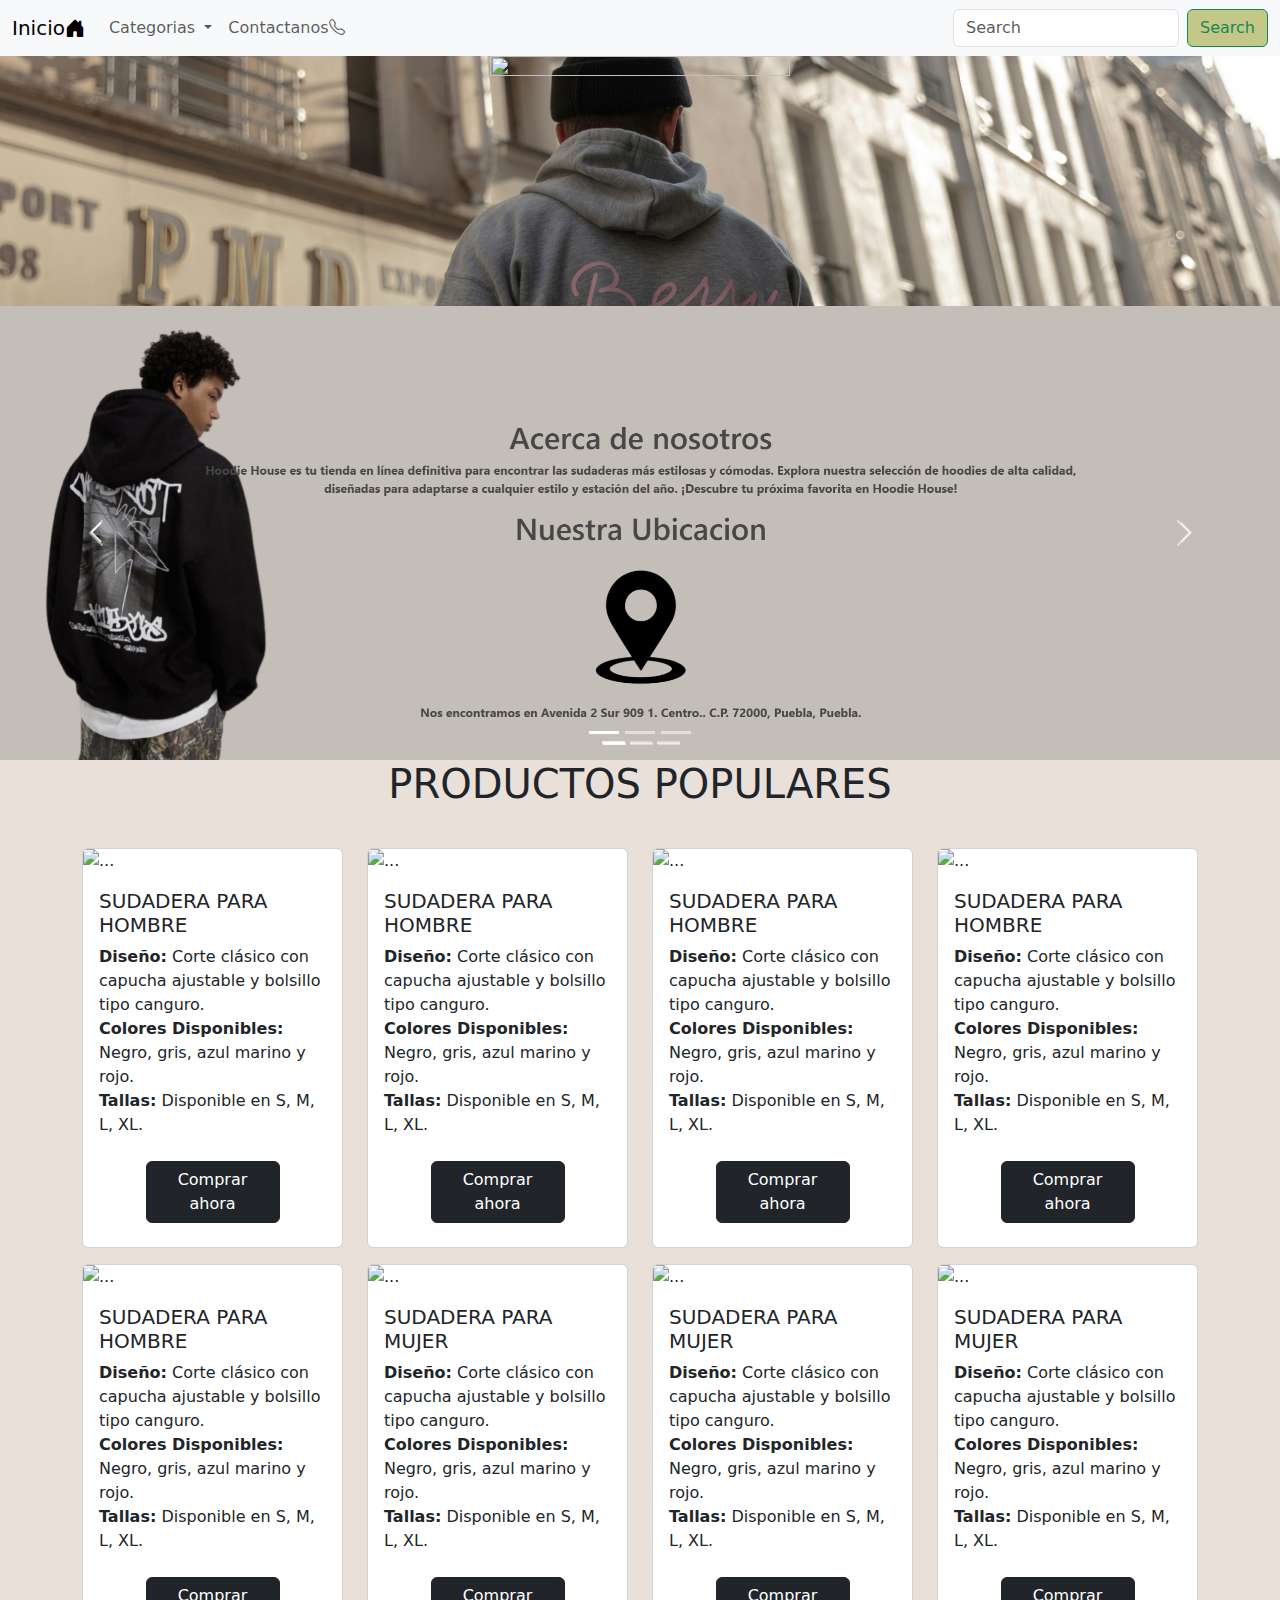
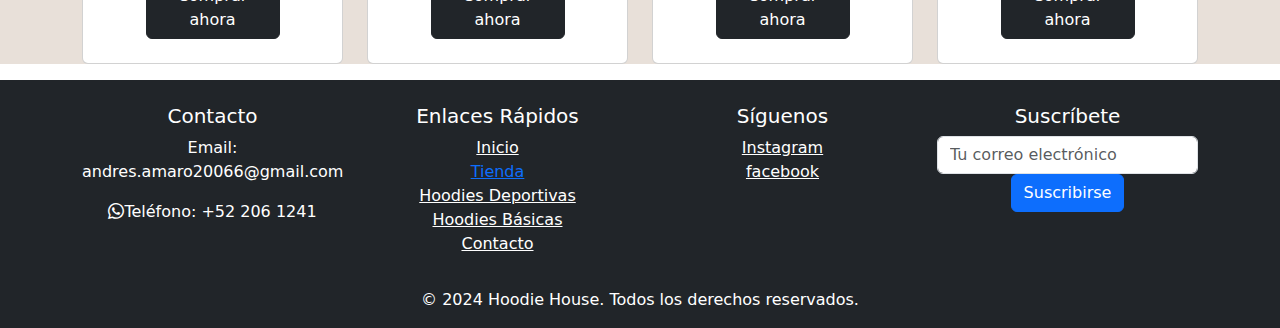
==== index.html @ 3c31a19a "terminando de subir pagina" ====
<!DOCTYPE html>
<html lang="en">

<head>
  <meta charset="UTF-8">
  <meta name="viewport" content="width=device-width, initial-scale=1.0">
  <title>Hoodie House</title>
  <link rel="icon" href="/PÁGINA WEB/Images/logo.png" type="image/x-icon">
  <link href="https://cdn.jsdelivr.net/npm/bootstrap@5.3.3/dist/css/bootstrap.min.css" rel="stylesheet"
    integrity="sha384-QWTKZyjpPEjISv5WaRU9OFeRpok6YctnYmDr5pNlyT2bRjXh0JMhjY6hW+ALEwIH" crossorigin="anonymous">
  <script src="https://cdn.jsdelivr.net/npm/bootstrap@5.3.3/dist/js/bootstrap.bundle.min.js"
    integrity="sha384-YvpcrYf0tY3lHB60NNkmXc5s9fDVZLESaAA55NDzOxhy9GkcIdslK1eN7N6jIeHz"
    crossorigin="anonymous"></script>
  <link rel="stylesheet" href="https://cdn.jsdelivr.net/npm/bootstrap-icons@1.11.3/font/bootstrap-icons.min.css">
  <link rel="stylesheet" href="https://cdnjs.cloudflare.com/ajax/libs/animate.css/4.1.1/animate.min.css">
  <link rel="stylesheet" href="/PÁGINA WEB/Estilos/styles.css">
</head>


<body>
  <header>
    <nav class="navbar navbar-expand-lg bg-body-tertiary">
      <div class="container-fluid">
        <a class="navbar-brand" href="#">Inicio<i
            class="bi bi-house-door-fill animate__animated animate__fadeInUp"></i></a>
        <button class="navbar-toggler" type="button" data-bs-toggle="collapse" data-bs-target="#navbarScroll"
          aria-controls="navbarScroll" aria-expanded="false" aria-label="Toggle navigation">
          <span class="navbar-toggler-icon"></span>
        </button>
        <div class="collapse navbar-collapse" id="navbarScroll">
          <ul class="navbar-nav me-auto my-2 my-lg-0 navbar-nav-scroll" style="--bs-scroll-height: 100px;">
            <li class="nav-item">
            <li class="nav-item dropdown">
              <a class="nav-link dropdown-toggle" href="#" role="button" data-bs-toggle="dropdown"
                aria-expanded="false">
                Categorias
              </a>
              <ul class="dropdown-menu">
                <li><a class="dropdown-item" href="/PÁGINA WEB/Categorias/mujeres.html">Mujeres<i
                      class="bi bi-envelope-paper"></i></a></li>
                <li><a class="dropdown-item" href="/PÁGINA WEB/Categorias/hombres.html">Hombres<i
                      class="bi bi-cart"></i></a></li>
                <li><a class="dropdown-item" href="/PÁGINA WEB/Categorias/niños.html">Niños<i class="bi bi-cart"></i></a></li>
                <li>
                  <hr class="dropdown-divider">
                </li>
              </ul>
            </li>
            <ul class="dropdown-menu">
              <li><a class="dropdown-item" href="#">Pedidos<i class="bi bi-envelope-paper"></i></a></li>
              <li><a class="dropdown-item" href="#">Carrito<i class="bi bi-cart"></i></a></li>
            </ul>
            </li>
            <li class="nav-item">
              <a class="nav-link" href="contacto.html">Contactanos<i
                  class="bi bi-telephone animate__animated animate__fadeInUp"></i></a>
            </li>
          </ul>
          <form class="d-flex" role="search">
            <input class="form-control me-2" type="search" placeholder="Search" aria-label="Search">
            <button class="btn btn-outline-success" type="submit">Search</button>
          </form>
        </div>
      </div>
    </nav>
  </header>
  <div class="row">
    <div class="col-sm-12 col-md-12 col-lg-12">
      <div class="text-center">
        <header>
          <img src="Images/logo.png" class="img-fluid" height="250" width="300">
        </header>

      </div>

    </div>
  </div>

  <aside>
    <div id="carouselExampleCaptions" class="carousel slide">
      <div class="carousel-indicators">
        <button type="button" data-bs-target="#carouselExampleCaptions" data-bs-slide-to="0" class="active"
          aria-current="true" aria-label="Slide 1"></button>
        <button type="button" data-bs-target="#carouselExampleCaptions" data-bs-slide-to="1"
          aria-label="Slide 2"></button>
        <button type="button" data-bs-target="#carouselExampleCaptions" data-bs-slide-to="2"
          aria-label="Slide 3"></button>
      </div>
      <div class="carousel-inner animate__animated animate__fadeInUp">
        <div class="carousel-item active d-md-block">
          <a href="https://maps.app.goo.gl/9w7fhCjtb6gh5Lcp8"><img
              src="/PÁGINA WEB/Images/Captura de pantalla 2024-12-05 042435.png" class="d-block w-100" alt=""></a>
          <div class="carousel-caption d-none d-md-block">
          </div>
        </div>
        <div class="carousel-item animate__animated animate__fadeInUp">
          <img src="/PÁGINA WEB/Images/carrousel2.png" class="d-block w-100" alt="...">
          <div class="carousel-caption d-none d-md-block">
          </div>
        </div>
        <div class="carousel-item">
          <img src="/PÁGINA WEB/Images/carrousel3.png" class="d-block w-100" alt="...">
          <div class="carousel-caption d-none d-md-block">
          </div>
        </div>
        <button class="carousel-control-prev" type="button" data-bs-target="#carouselExampleCaptions"
          data-bs-slide="prev">
          <span class="carousel-control-prev-icon" aria-hidden="true"></span>
          <span class="visually-hidden">Previous</span>
        </button>
        <button class="carousel-control-next" type="button" data-bs-target="#carouselExampleCaptions"
          data-bs-slide="next">
          <span class="carousel-control-next-icon" aria-hidden="true"></span>
          <span class="visually-hidden">Next</span>
        </button>
      </div>
  </aside>
  <main>
    <div class="container">
      <div class="row">
        <div class="text-center">
          <h1 class="animate__animated animate__fadeInUp">PRODUCTOS POPULARES</h1>
        </div>
      </div>
      <div class="row gy-3 my-3">
        <div class="col-sm-6 col-md-3 col-lg-3">
          <div class="card animate__animated animate__fadeInUp">
            <img src="Images/HoodieHombre1.jpg" class="card-img-top" alt="...">
            <div class="card-body">
              <h5 class="card-title">SUDADERA PARA HOMBRE</h5>
              <p class="card-text">

                <b class="animate__animated animate__fadeInUp">Diseño:</b> Corte clásico con capucha ajustable y
                bolsillo
                tipo canguro.
                <br>
                <b class="animate__animated animate__fadeInUp">Colores Disponibles:</b> Negro, gris, azul marino y rojo.
                <br>
                <b class="animate__animated animate__fadeInUp">Tallas:</b> Disponible en S, M, L, XL.
              </p>
              <div class="mx-auto p-2" style="width: 150px;">
                <a href="https://fr.shein.com/" class="btn btn-dark">Comprar ahora</a>

              </div>
            </div>
          </div>
        </div>
        <div class="col-sm-6 col-md-3 col-lg-3">
          <div class="card animate__animated animate__fadeInUp">
            <img src="Images/HoodieHombre2.jpg" class="card-img-top" alt="...">
            <div class="card-body">
              <h5 class="card-title">SUDADERA PARA HOMBRE</h5>
              <p class="card-text">

                <b>Diseño:</b> Corte clásico con capucha ajustable y bolsillo tipo canguro.
                <br>
                <b>Colores Disponibles:</b> Negro, gris, azul marino y rojo.
                <br>
                <b>Tallas:</b> Disponible en S, M, L, XL.
              </p>
              <div class="mx-auto p-2" style="width: 150px;">
                <a href="https://fr.shein.com/" class="btn btn-dark">Comprar ahora</a>

              </div>
            </div>
          </div>
        </div>
        <div class="col-sm-6 col-md-3 col-lg-3">
          <div class="card animate__animated animate__fadeInUp">
            <img src="Images/HoodieHombre3.jpg" class="card-img-top" alt="...">
            <div class="card-body">
              <h5 class="card-title">SUDADERA PARA HOMBRE</h5>
              <p class="card-text">

                <b>Diseño:</b> Corte clásico con capucha ajustable y bolsillo tipo canguro.
                <br>
                <b>Colores Disponibles:</b> Negro, gris, azul marino y rojo.
                <br>
                <b>Tallas:</b> Disponible en S, M, L, XL.
              </p>
              <div class="mx-auto p-2" style="width: 150px;">
                <a href="https://fr.shein.com/" class="btn btn-dark">Comprar ahora</a>

              </div>
            </div>
          </div>
        </div>
        <div class="col-sm-6 col-md-3 col-lg-3">
          <div class="card animate__animated animate__fadeInUp">
            <img src="Images/Hoodie Personality Black (1).jpg" class="card-img-top" alt="...">
            <div class="card-body">
              <h5 class="card-title">SUDADERA PARA HOMBRE</h5>
              <p class="card-text">

                <b>Diseño:</b> Corte clásico con capucha ajustable y bolsillo tipo canguro.
                <br>
                <b>Colores Disponibles:</b> Negro, gris, azul marino y rojo.
                <br>
                <b>Tallas:</b> Disponible en S, M, L, XL.
              </p>
              <div class="mx-auto p-2" style="width: 150px;">
                <a href="https://fr.shein.com/" class="btn btn-dark">Comprar ahora</a>

              </div>
            </div>
          </div>
        </div>
        <div class="col-sm-6 col-md-3 col-lg-3">
          <div class="card animate__animated animate__fadeInUp">
            <img src="Images/HoodieHombre8.jpg" class="card-img-top" alt="...">
            <div class="card-body">
              <h5 class="card-title">SUDADERA PARA HOMBRE</h5>
              <p class="card-text">

                <b>Diseño:</b> Corte clásico con capucha ajustable y bolsillo tipo canguro.
                <br>
                <b>Colores Disponibles:</b> Negro, gris, azul marino y rojo.
                <br>
                <b>Tallas:</b> Disponible en S, M, L, XL.
              </p>
              <div class="mx-auto p-2" style="width: 150px;">
                <a href="https://fr.shein.com/" class="btn btn-dark">Comprar ahora</a>

              </div>
            </div>
          </div>
        </div>
        <div class="col-sm-6 col-md-3 col-lg-3">
          <div class="card animate__animated animate__fadeInUp">
            <img src="Images/HoodieMujer2.jpg" class="card-img-top" alt="...">
            <div class="card-body">
              <h5 class="card-title">SUDADERA PARA MUJER</h5>
              <p class="card-text">

                <b>Diseño:</b> Corte clásico con capucha ajustable y bolsillo tipo canguro.
                <br>
                <b>Colores Disponibles:</b> Negro, gris, azul marino y rojo.
                <br>
                <b>Tallas:</b> Disponible en S, M, L, XL.
              </p>
              <div class="mx-auto p-2" style="width: 150px;">
                <a href="https://fr.shein.com/" class="btn btn-dark">Comprar ahora</a>

              </div>
            </div>
          </div>
        </div>
        <div class="col-sm-6 col-md-3 col-lg-3">
          <div class="card animate__animated animate__fadeInUp">
            <img src="Images/HoodieMujer3.jpg" class="card-img-top" alt="...">
            <div class="card-body">
              <h5 class="card-title">SUDADERA PARA MUJER</h5>
              <p class="card-text">

                <b>Diseño:</b> Corte clásico con capucha ajustable y bolsillo tipo canguro.
                <br>
                <b>Colores Disponibles:</b> Negro, gris, azul marino y rojo.
                <br>
                <b>Tallas:</b> Disponible en S, M, L, XL.
              </p>
              <div class="mx-auto p-2" style="width: 150px;">
                <a href="https://fr.shein.com/" class="btn btn-dark">Comprar ahora</a>

              </div>
            </div>
          </div>
        </div>
        <div class="col-sm-6 col-md-3 col-lg-3">
          <div class="card animate__animated animate__fadeInUp">
            <img src="Images/HoodieMujer1.jpg" class="card-img-top" alt="...">
            <div class="card-body">
              <h5 class="card-title">SUDADERA PARA MUJER</h5>
              <p class="card-text">

                <b>Diseño:</b> Corte clásico con capucha ajustable y bolsillo tipo canguro.
                <br>
                <b>Colores Disponibles:</b> Negro, gris, azul marino y rojo.
                <br>
                <b>Tallas:</b> Disponible en S, M, L, XL.
              </p>
              <div class="mx-auto p-2" style="width: 150px;">
                <a href="https://fr.shein.com/" class="btn btn-dark">Comprar ahora</a>

              </div>
            </div>
          </div>
        </div>
      </div>
    </div>
    </div>
  </main>

  <div class="row">
    <div class="text-center">
      <div class="col-sm-12 col-md-12 col-lg-12">
        <footer class="bg-dark text-white pt-4">
          <div class="container">
            <div class="row">
              <div class="col-md-3">
                <h5>Contacto</h5>
                <p>Email: andres.amaro20066@gmail.com</p>
                <p><i class="bi bi-whatsapp"></i>Teléfono: +52 206 1241</p>
              </div>
              <div class="col-md-3">
                <h5>Enlaces Rápidos</h5>
                <ul class="list-unstyled">
                  <li><a href="/PÁGINA WEB/index.html" class="text-white">Inicio</a></li>
                  <li><a href="" class="https://maps.app.goo.gl/9w7fhCjtb6gh5Lcp8">Tienda</a></li>
                  <li><a href="/PÁGINA WEB/Categorias/DeportivasH.html" class="text-white">Hoodies Deportivas</a></li>
                  <li><a href="/PÁGINA WEB/Categorias/hombres.html" class="text-white">Hoodies Básicas</a></li>
                  <li><a href="/PÁGINA WEB/contacto.html" class="text-white">Contacto</a></li>
                </ul>
              </div>
              <div class="col-md-3">
                <h5>Síguenos</h5> <a href="https://www.instagram.com/andyy_a.r" target="_blank"
                  class="text-white mr-2">Instagram </a><br>
                   <a href="https://www.facebook.com/andy.amaro06" target="_blank"
                  class="text-white mr-2"> facebook</a> <br>
              </div>
              <div class="col-md-3">
                <h5>Suscríbete</h5>
                <form action="#" method="post">
                  <div class="form-group"> <input type="email" name="email" class="form-control"
                      placeholder="Tu correo electrónico" required> </div> <button type="submit"
                    class="btn btn-primary">Suscribirse</button>
                </form>
              </div>
            </div>
            <div class="row mt-3">
              <div class="col-md-12 text-center">
                <p>© 2024 Hoodie House. Todos los derechos reservados.</p>
              </div>
            </div>
          </div>
        </footer>

      </div>
    </div>
  </div>




</body>

</html>
---- PÁGINA WEB/Estilos/styles.css ----
header{
    background-image: url(/PÁGINA\ WEB/Images/khamkeo-EAVCUS_O8NA-unsplash.jpg);
    height: 100%;
    background-repeat: no-repeat;
    background-size: cover;
    background-position: center;

}
  
.logo{
    text-align: center;
}
.btn-outline-success{
    background-color: rgb(195, 200, 136);
}
.btn-outline-success:hover{
    color:rgb(211, 207, 201);
}
.carrousel-text{
    color: rgb(72, 71, 71);
}
aside{
    background-color: #c7beb6;
}
main{
    background-color:#e8e0d9
}
.card{
    background-color: #ffffff
}
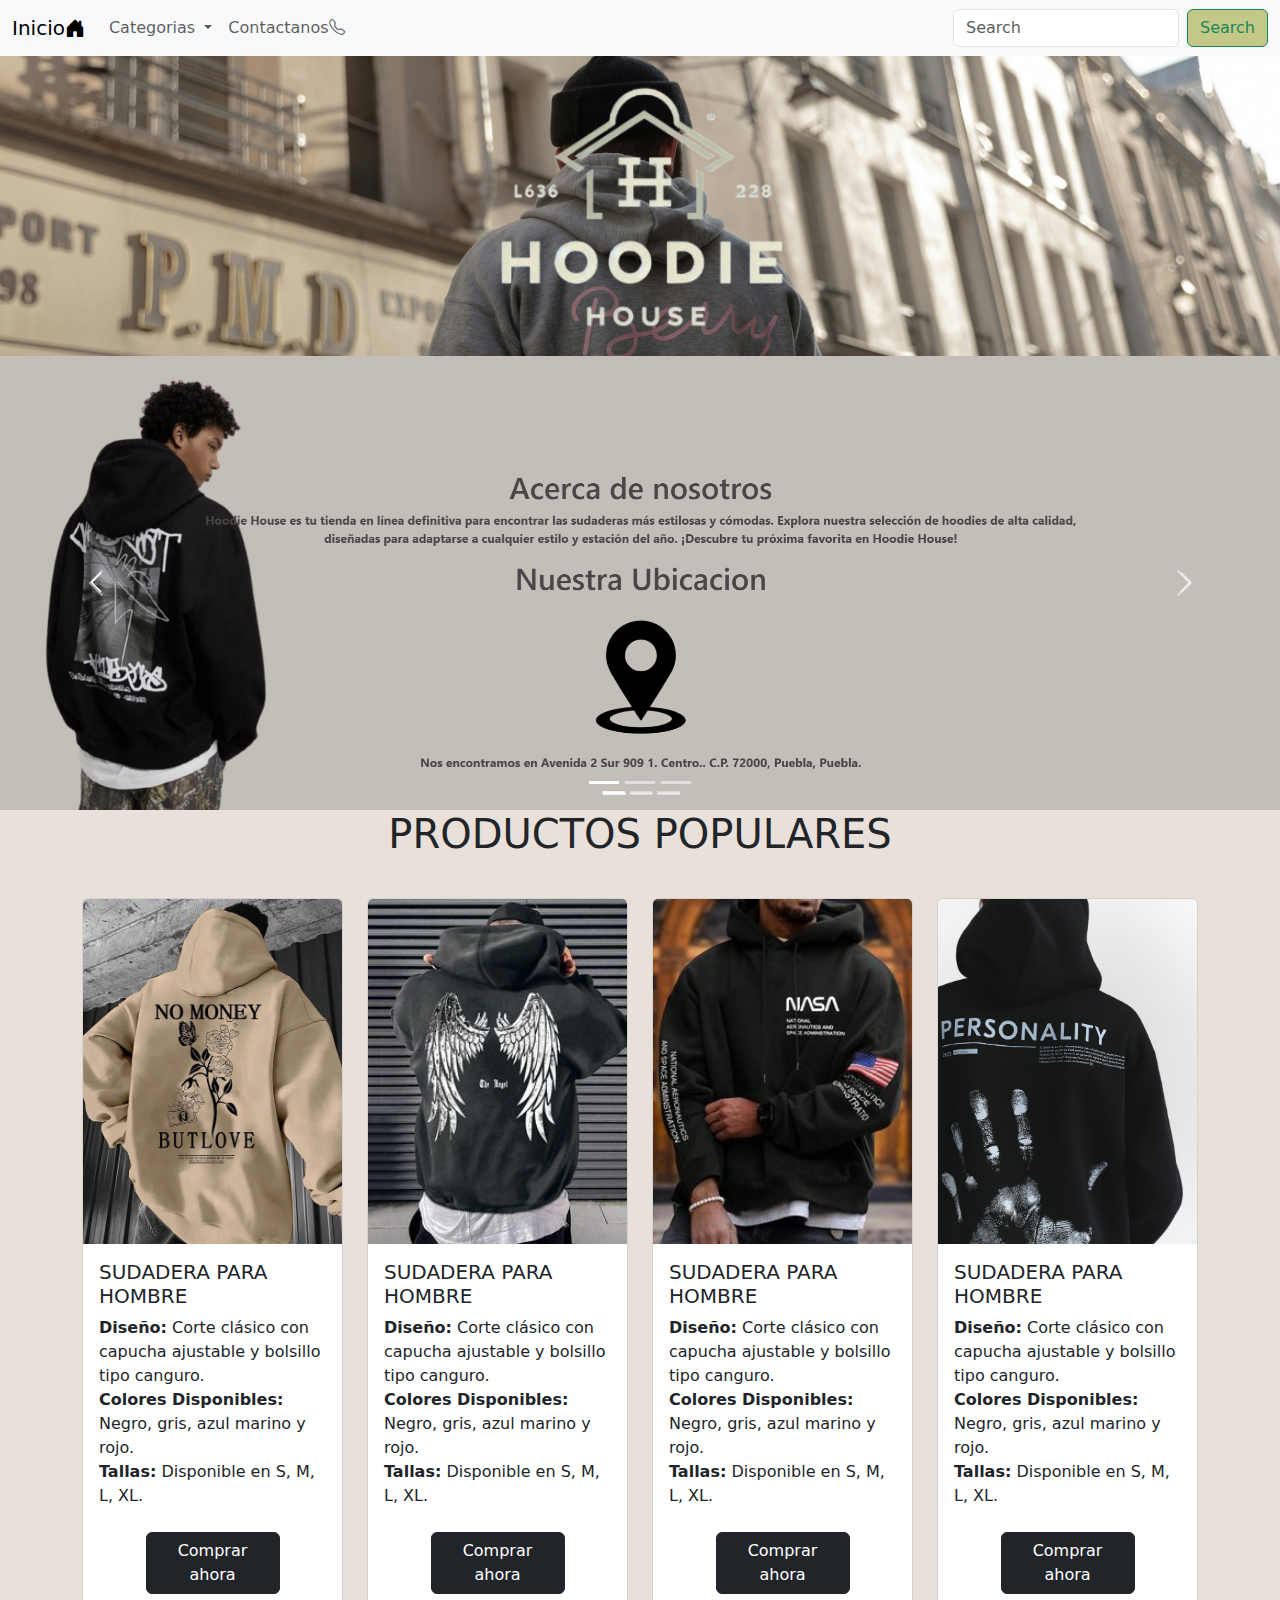
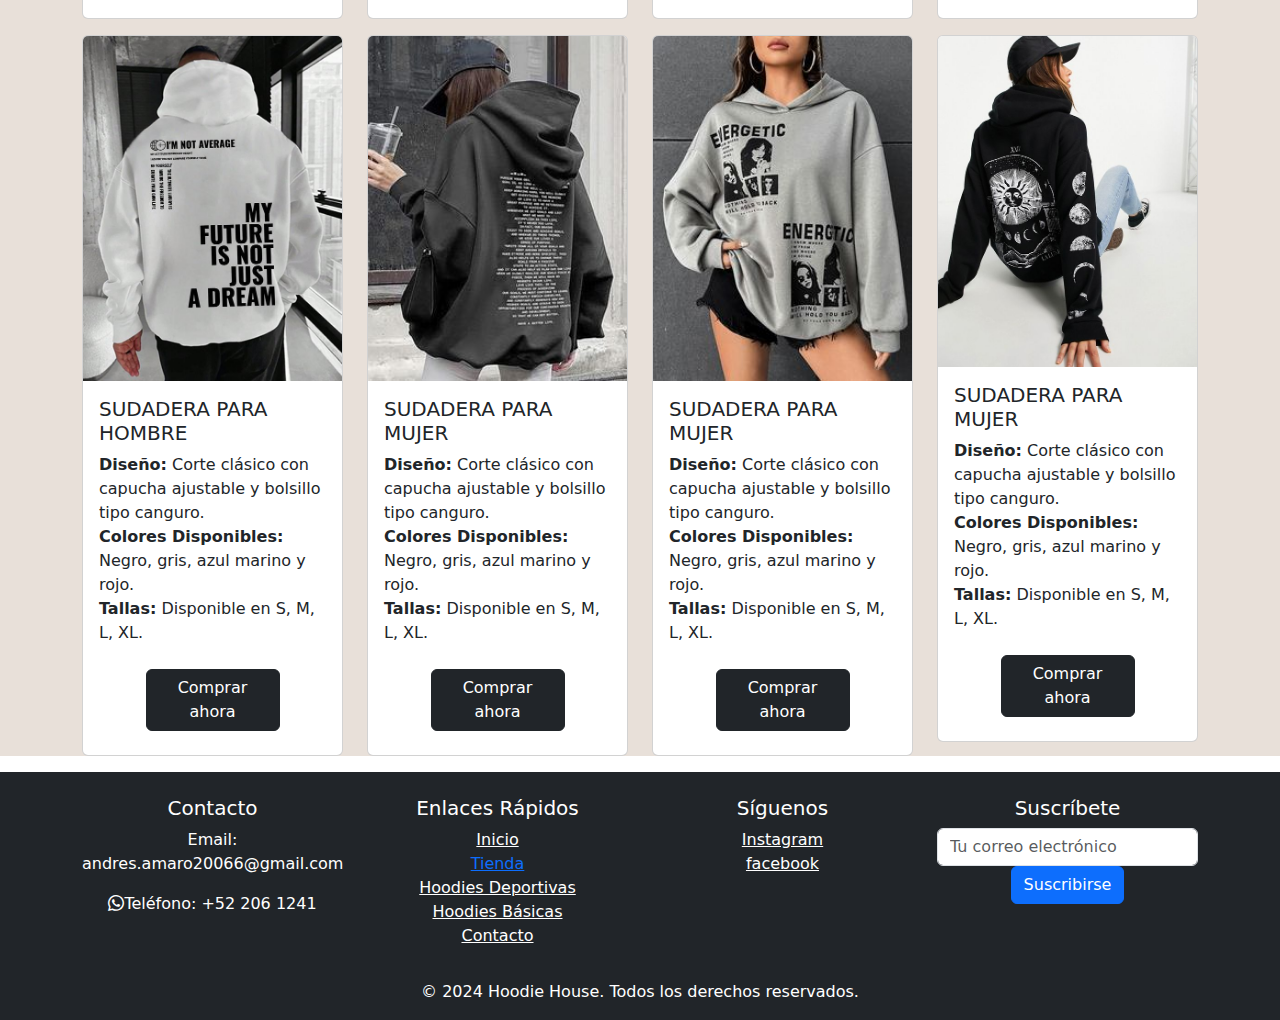
==== commit 041386a7: "Agregando resto de archivos" ====
--- a/index.html
+++ b/index.html
@@ -5,7 +5,7 @@
   <meta charset="UTF-8">
   <meta name="viewport" content="width=device-width, initial-scale=1.0">
   <title>Hoodie House</title>
-  <link rel="icon" href="/PÁGINA WEB/Images/logo.png" type="image/x-icon">
+  <link rel="icon" href="/Images/logo.png" type="image/x-icon">
   <link href="https://cdn.jsdelivr.net/npm/bootstrap@5.3.3/dist/css/bootstrap.min.css" rel="stylesheet"
     integrity="sha384-QWTKZyjpPEjISv5WaRU9OFeRpok6YctnYmDr5pNlyT2bRjXh0JMhjY6hW+ALEwIH" crossorigin="anonymous">
   <script src="https://cdn.jsdelivr.net/npm/bootstrap@5.3.3/dist/js/bootstrap.bundle.min.js"
@@ -13,7 +13,7 @@
     crossorigin="anonymous"></script>
   <link rel="stylesheet" href="https://cdn.jsdelivr.net/npm/bootstrap-icons@1.11.3/font/bootstrap-icons.min.css">
   <link rel="stylesheet" href="https://cdnjs.cloudflare.com/ajax/libs/animate.css/4.1.1/animate.min.css">
-  <link rel="stylesheet" href="/PÁGINA WEB/Estilos/styles.css">
+  <link rel="stylesheet" href="styles.css">
 </head>
 
 
@@ -36,11 +36,11 @@
                 Categorias
               </a>
               <ul class="dropdown-menu">
-                <li><a class="dropdown-item" href="/PÁGINA WEB/Categorias/mujeres.html">Mujeres<i
+                <li><a class="dropdown-item" href="/Categorias/mujeres.html">Mujeres<i
                       class="bi bi-envelope-paper"></i></a></li>
-                <li><a class="dropdown-item" href="/PÁGINA WEB/Categorias/hombres.html">Hombres<i
+                <li><a class="dropdown-item" href="/Categorias/hombres.html">Hombres<i
                       class="bi bi-cart"></i></a></li>
-                <li><a class="dropdown-item" href="/PÁGINA WEB/Categorias/niños.html">Niños<i class="bi bi-cart"></i></a></li>
+                <li><a class="dropdown-item" href="/Categorias/niños.html">Niños<i class="bi bi-cart"></i></a></li>
                 <li>
                   <hr class="dropdown-divider">
                 </li>
@@ -68,7 +68,7 @@
     <div class="col-sm-12 col-md-12 col-lg-12">
       <div class="text-center">
         <header>
-          <img src="Images/logo.png" class="img-fluid" height="250" width="300">
+          <img src="/Images/logo.png" class="img-fluid" height="250" width="300">
         </header>
 
       </div>
@@ -89,17 +89,17 @@
       <div class="carousel-inner animate__animated animate__fadeInUp">
         <div class="carousel-item active d-md-block">
           <a href="https://maps.app.goo.gl/9w7fhCjtb6gh5Lcp8"><img
-              src="/PÁGINA WEB/Images/Captura de pantalla 2024-12-05 042435.png" class="d-block w-100" alt=""></a>
+              src="/Images/Captura de pantalla 2024-12-05 042435.png" class="d-block w-100" alt=""></a>
           <div class="carousel-caption d-none d-md-block">
           </div>
         </div>
         <div class="carousel-item animate__animated animate__fadeInUp">
-          <img src="/PÁGINA WEB/Images/carrousel2.png" class="d-block w-100" alt="...">
+          <img src="/Images/carrousel2.png" class="d-block w-100" alt="...">
           <div class="carousel-caption d-none d-md-block">
           </div>
         </div>
         <div class="carousel-item">
-          <img src="/PÁGINA WEB/Images/carrousel3.png" class="d-block w-100" alt="...">
+          <img src="/Images/carrousel3.png" class="d-block w-100" alt="...">
           <div class="carousel-caption d-none d-md-block">
           </div>
         </div>
@@ -304,11 +304,11 @@
               <div class="col-md-3">
                 <h5>Enlaces Rápidos</h5>
                 <ul class="list-unstyled">
-                  <li><a href="/PÁGINA WEB/index.html" class="text-white">Inicio</a></li>
+                  <li><a href="/index.html" class="text-white">Inicio</a></li>
                   <li><a href="" class="https://maps.app.goo.gl/9w7fhCjtb6gh5Lcp8">Tienda</a></li>
-                  <li><a href="/PÁGINA WEB/Categorias/DeportivasH.html" class="text-white">Hoodies Deportivas</a></li>
-                  <li><a href="/PÁGINA WEB/Categorias/hombres.html" class="text-white">Hoodies Básicas</a></li>
-                  <li><a href="/PÁGINA WEB/contacto.html" class="text-white">Contacto</a></li>
+                  <li><a href="/Categorias/DeportivasH.html" class="text-white">Hoodies Deportivas</a></li>
+                  <li><a href="/Categorias/hombres.html" class="text-white">Hoodies Básicas</a></li>
+                  <li><a href="/contacto.html" class="text-white">Contacto</a></li>
                 </ul>
               </div>
               <div class="col-md-3">
--- a/styles.css
+++ b/styles.css
@@ -0,0 +1,31 @@
+
+header{
+    background-image: url(/Images/khamkeo-EAVCUS_O8NA-unsplash.jpg);
+    height: 100%;
+    background-repeat: no-repeat;
+    background-size: cover;
+    background-position: center;
+
+}
+  
+.logo{
+    text-align: center;
+}
+.btn-outline-success{
+    background-color: rgb(195, 200, 136);
+}
+.btn-outline-success:hover{
+    color:rgb(211, 207, 201);
+}
+.carrousel-text{
+    color: rgb(72, 71, 71);
+}
+aside{
+    background-color: #c7beb6;
+}
+main{
+    background-color:#e8e0d9
+}
+.card{
+    background-color: #ffffff
+}
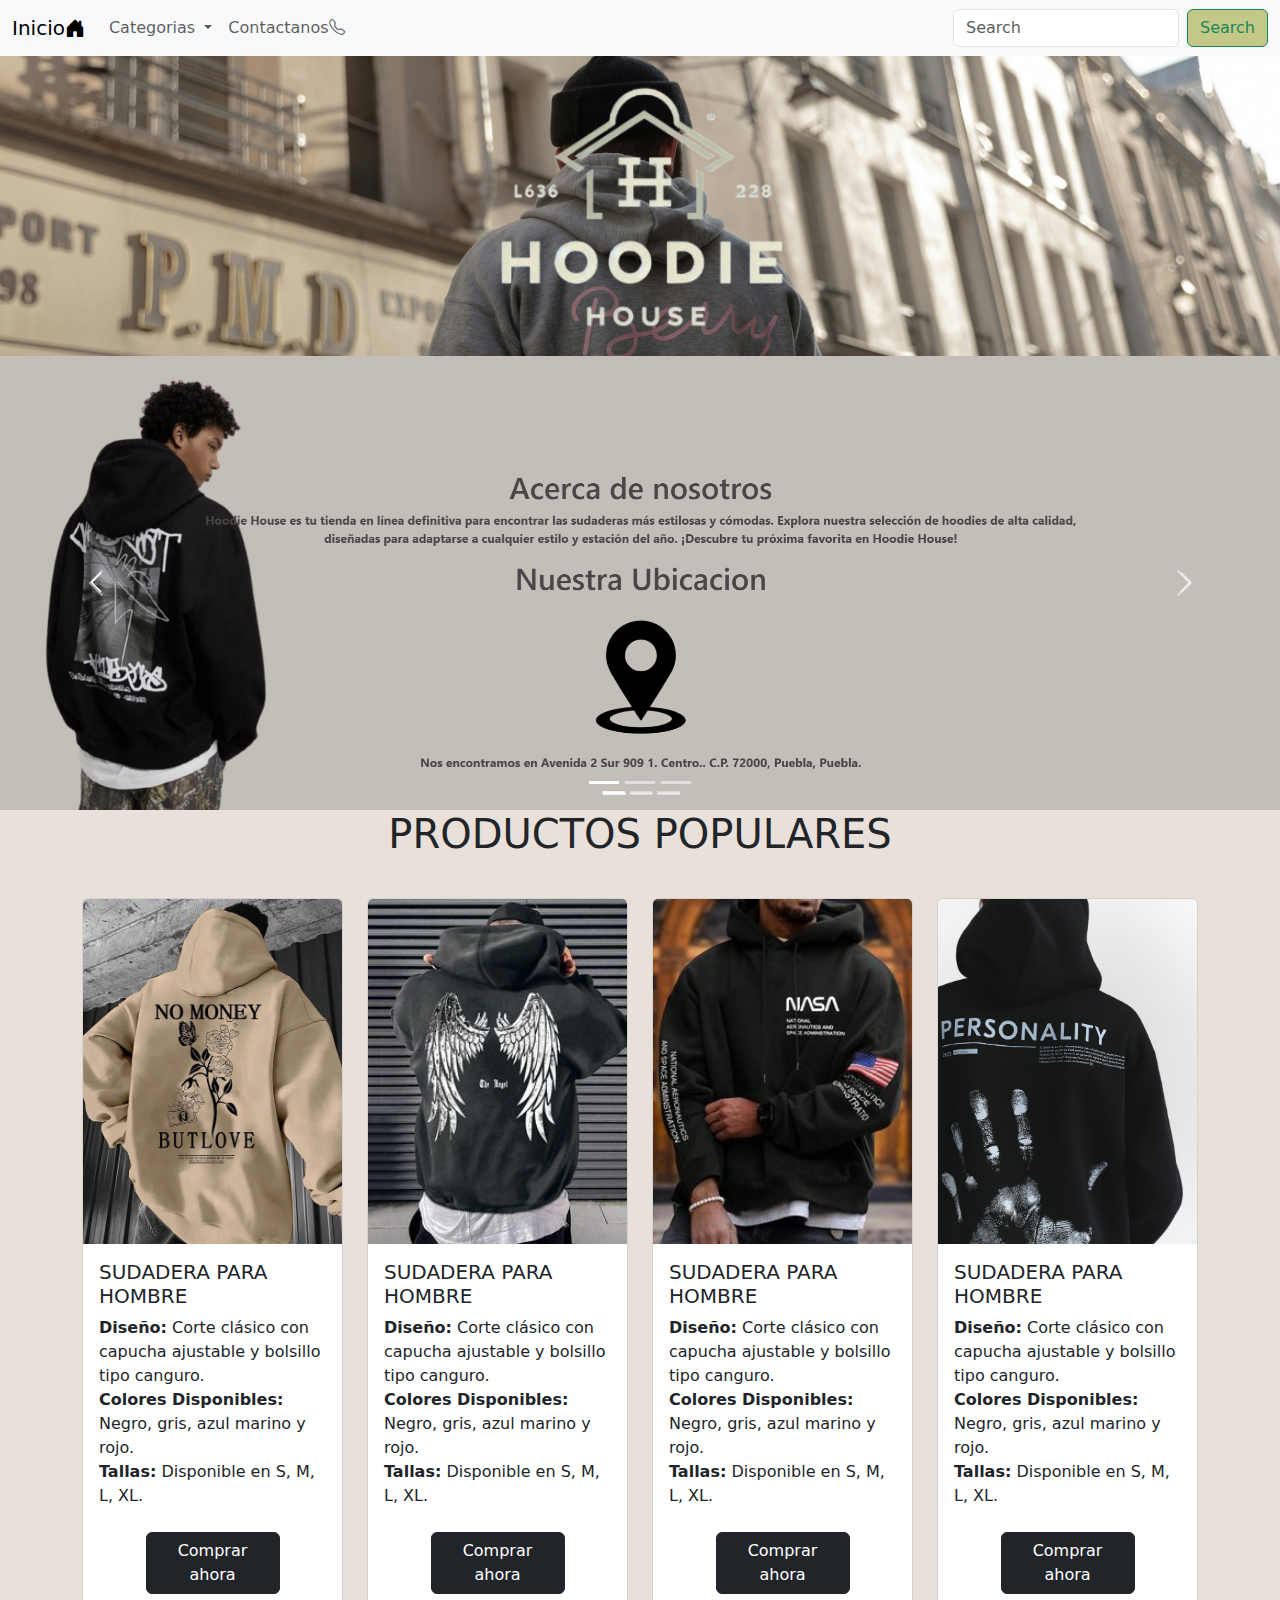
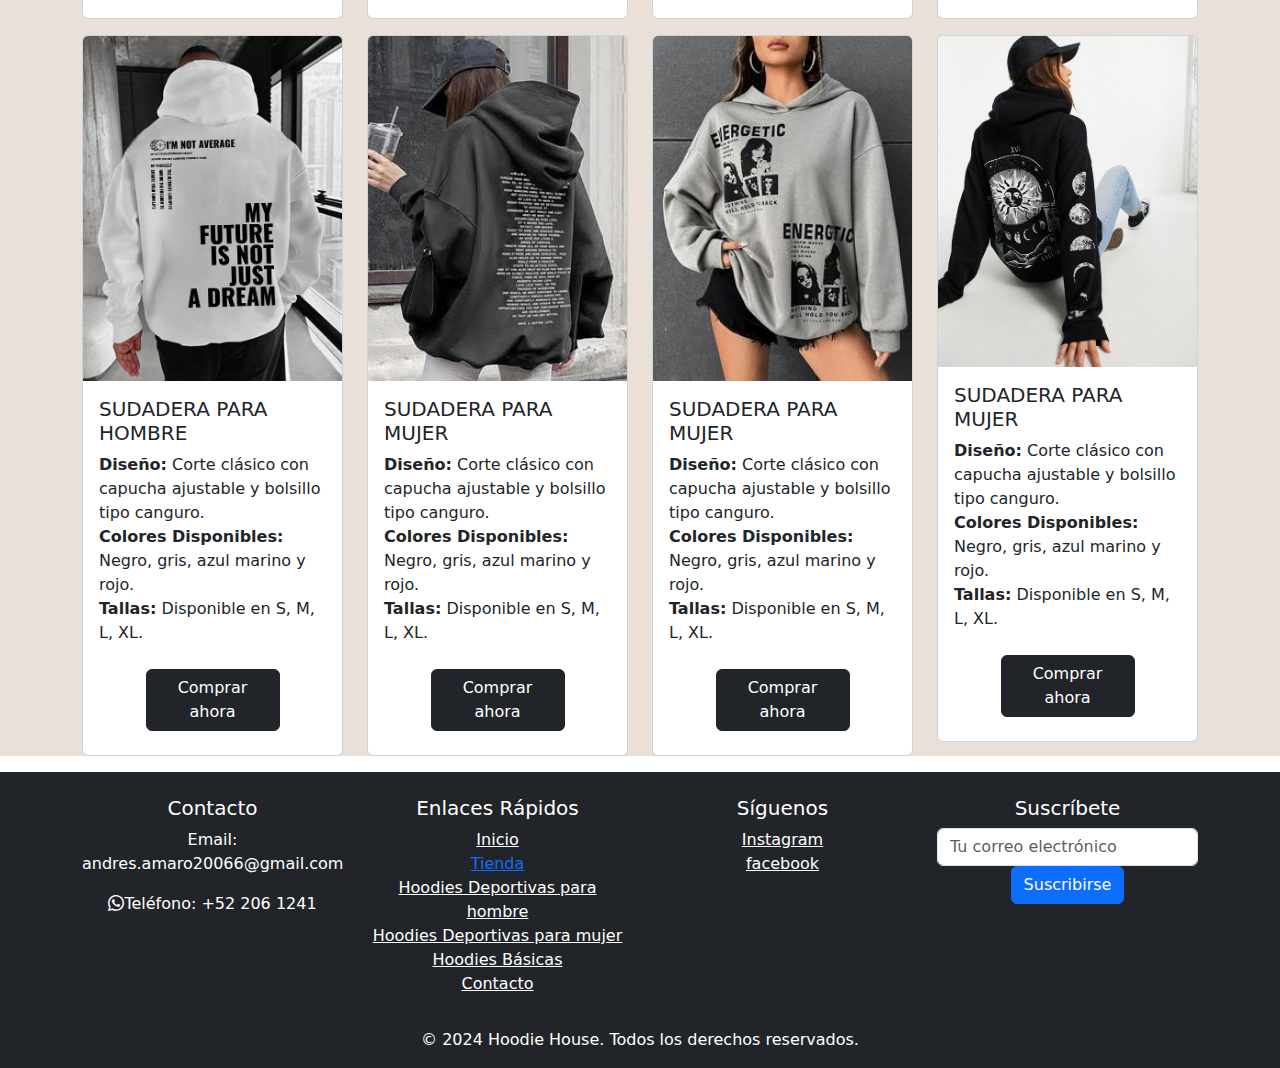
==== commit 4fe1c317: "Terminando de arreglar las rutas de pagina" ====
--- a/index.html
+++ b/index.html
@@ -5,7 +5,7 @@
   <meta charset="UTF-8">
   <meta name="viewport" content="width=device-width, initial-scale=1.0">
   <title>Hoodie House</title>
-  <link rel="icon" href="/Images/logo.png" type="image/x-icon">
+  <link rel="icon" href="Images/logo.png" type="image/x-icon">
   <link href="https://cdn.jsdelivr.net/npm/bootstrap@5.3.3/dist/css/bootstrap.min.css" rel="stylesheet"
     integrity="sha384-QWTKZyjpPEjISv5WaRU9OFeRpok6YctnYmDr5pNlyT2bRjXh0JMhjY6hW+ALEwIH" crossorigin="anonymous">
   <script src="https://cdn.jsdelivr.net/npm/bootstrap@5.3.3/dist/js/bootstrap.bundle.min.js"
@@ -36,11 +36,11 @@
                 Categorias
               </a>
               <ul class="dropdown-menu">
-                <li><a class="dropdown-item" href="/Categorias/mujeres.html">Mujeres<i
+                <li><a class="dropdown-item" href="mujeres.html">Mujeres<i
                       class="bi bi-envelope-paper"></i></a></li>
-                <li><a class="dropdown-item" href="/Categorias/hombres.html">Hombres<i
+                <li><a class="dropdown-item" href="hombres.html">Hombres<i
                       class="bi bi-cart"></i></a></li>
-                <li><a class="dropdown-item" href="/Categorias/niños.html">Niños<i class="bi bi-cart"></i></a></li>
+                <li><a class="dropdown-item" href="niños.html">Niños<i class="bi bi-cart"></i></a></li>
                 <li>
                   <hr class="dropdown-divider">
                 </li>
@@ -68,7 +68,7 @@
     <div class="col-sm-12 col-md-12 col-lg-12">
       <div class="text-center">
         <header>
-          <img src="/Images/logo.png" class="img-fluid" height="250" width="300">
+          <img src="Images/logo.png" class="img-fluid" height="250" width="300">
         </header>
 
       </div>
@@ -89,17 +89,17 @@
       <div class="carousel-inner animate__animated animate__fadeInUp">
         <div class="carousel-item active d-md-block">
           <a href="https://maps.app.goo.gl/9w7fhCjtb6gh5Lcp8"><img
-              src="/Images/Captura de pantalla 2024-12-05 042435.png" class="d-block w-100" alt=""></a>
+              src="Images/Captura de pantalla 2024-12-05 042435.png" class="d-block w-100" alt=""></a>
           <div class="carousel-caption d-none d-md-block">
           </div>
         </div>
         <div class="carousel-item animate__animated animate__fadeInUp">
-          <img src="/Images/carrousel2.png" class="d-block w-100" alt="...">
+          <img src="Images/carrousel2.png" class="d-block w-100" alt="...">
           <div class="carousel-caption d-none d-md-block">
           </div>
         </div>
         <div class="carousel-item">
-          <img src="/Images/carrousel3.png" class="d-block w-100" alt="...">
+          <img src="Images/carrousel3.png" class="d-block w-100" alt="...">
           <div class="carousel-caption d-none d-md-block">
           </div>
         </div>
@@ -304,11 +304,12 @@
               <div class="col-md-3">
                 <h5>Enlaces Rápidos</h5>
                 <ul class="list-unstyled">
-                  <li><a href="/index.html" class="text-white">Inicio</a></li>
+                  <li><a href="index.html" class="text-white">Inicio</a></li>
                   <li><a href="" class="https://maps.app.goo.gl/9w7fhCjtb6gh5Lcp8">Tienda</a></li>
-                  <li><a href="/Categorias/DeportivasH.html" class="text-white">Hoodies Deportivas</a></li>
-                  <li><a href="/Categorias/hombres.html" class="text-white">Hoodies Básicas</a></li>
-                  <li><a href="/contacto.html" class="text-white">Contacto</a></li>
+                  <li><a href="DeportivasH.html" class="text-white">Hoodies Deportivas para hombre</a></li>
+                  <li><a href="DeportivasM.html" class="text-white">Hoodies Deportivas para mujer</a></li>
+                  <li><a href="hombres.html" class="text-white">Hoodies Básicas</a></li>
+                  <li><a href="contacto.html" class="text-white">Contacto</a></li>
                 </ul>
               </div>
               <div class="col-md-3">
--- a/styles.css
+++ b/styles.css
@@ -1,6 +1,6 @@
 
 header{
-    background-image: url(/Images/khamkeo-EAVCUS_O8NA-unsplash.jpg);
+    background-image: url(Images/khamkeo-EAVCUS_O8NA-unsplash.jpg);
     height: 100%;
     background-repeat: no-repeat;
     background-size: cover;
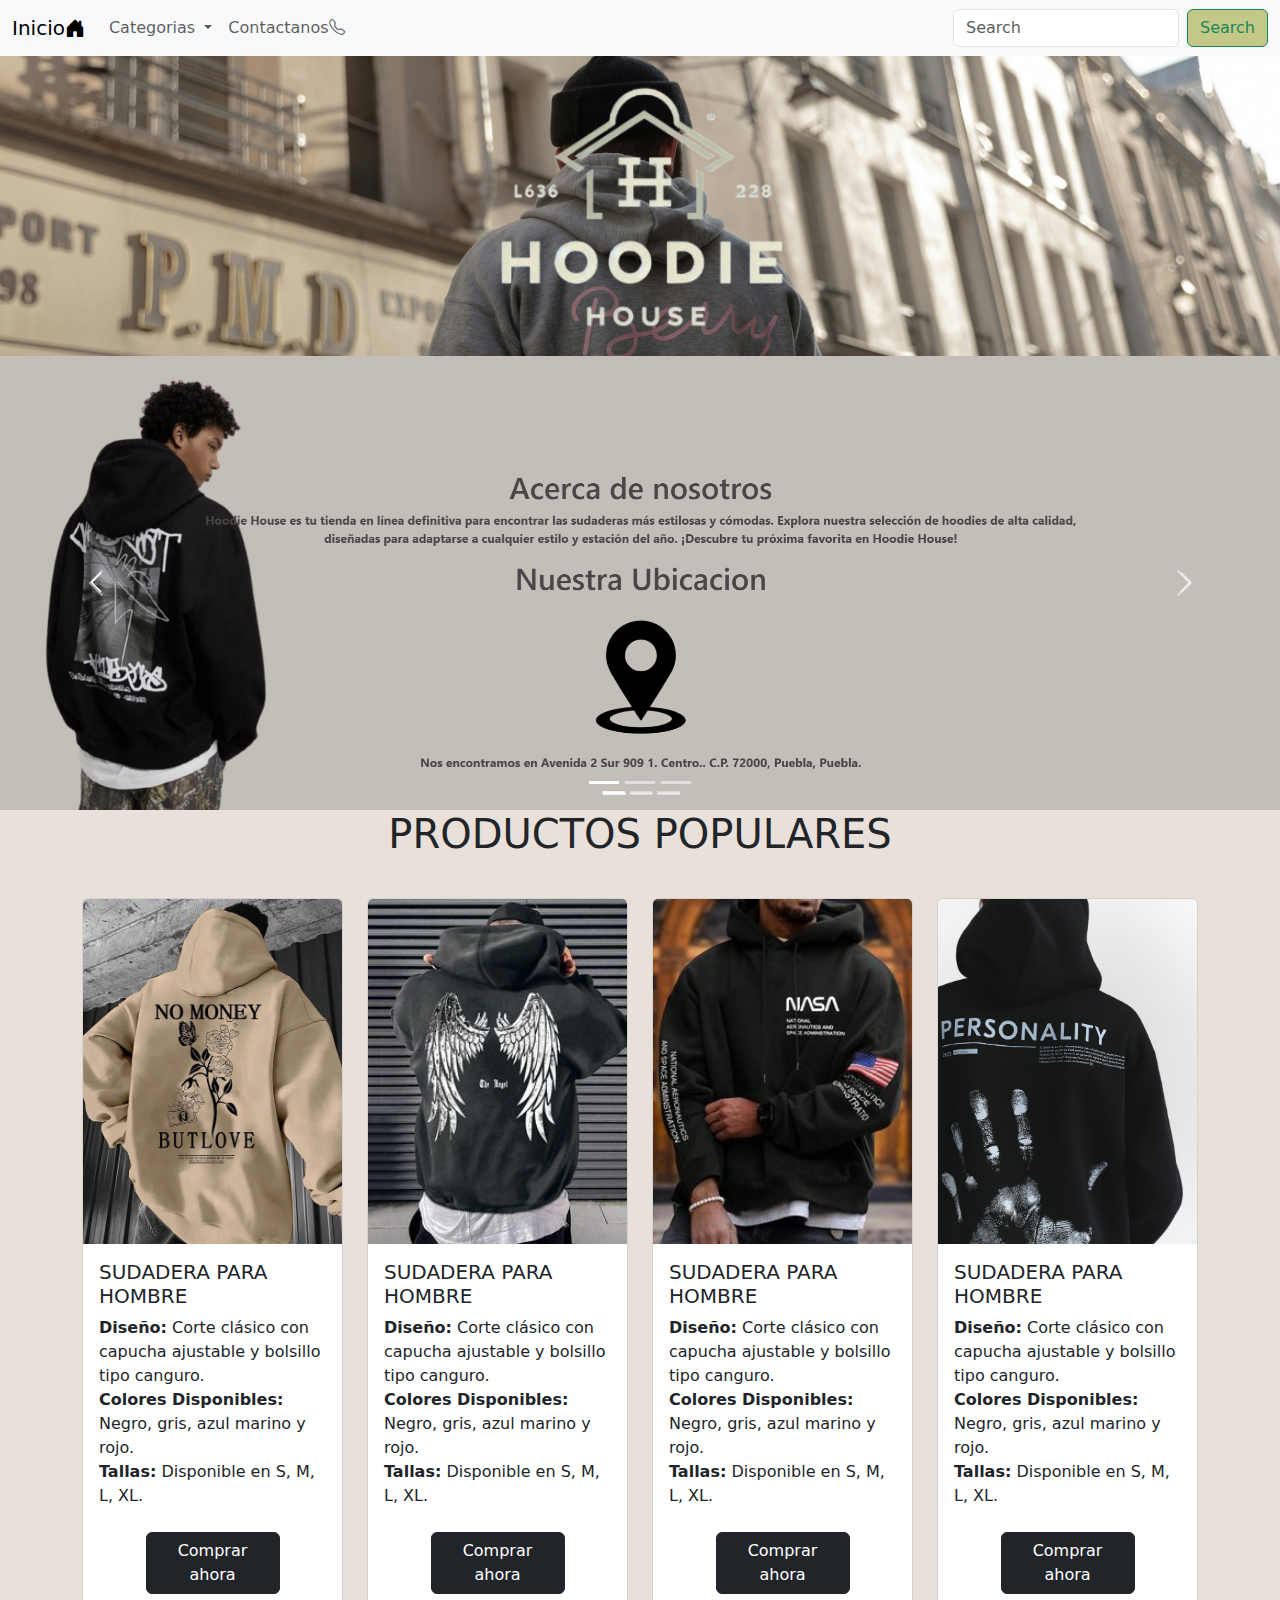
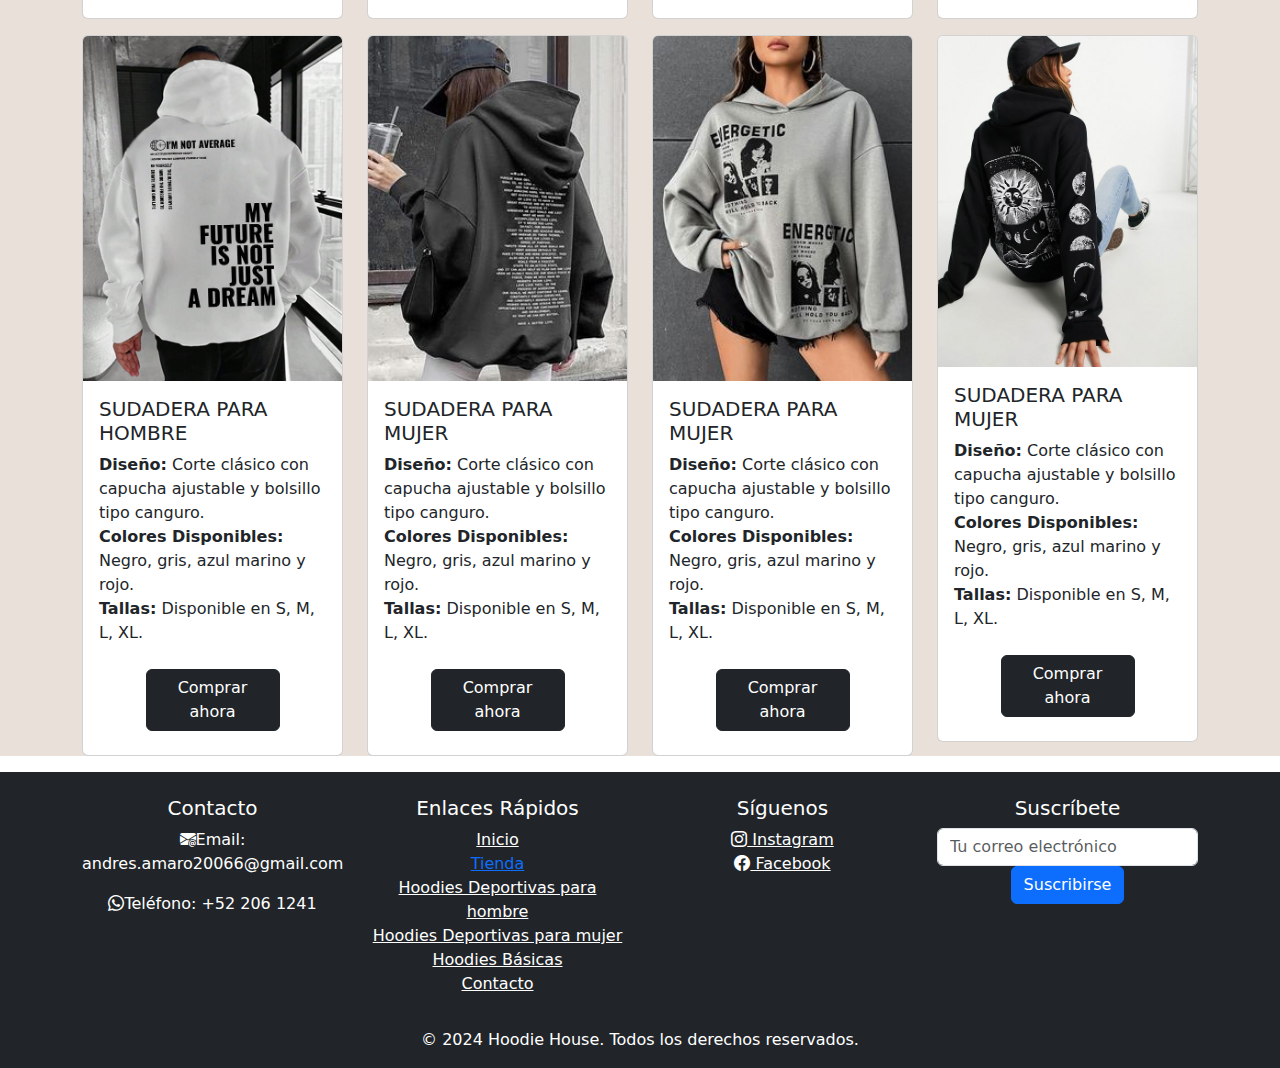
==== commit f0963826: "Terminando de arreglar las rutas de pagina" ====
--- a/index.html
+++ b/index.html
@@ -37,10 +37,10 @@
               </a>
               <ul class="dropdown-menu">
                 <li><a class="dropdown-item" href="mujeres.html">Mujeres<i
-                      class="bi bi-envelope-paper"></i></a></li>
+                      class="bi bi-person-standing-dress"></i></a></li>
                 <li><a class="dropdown-item" href="hombres.html">Hombres<i
-                      class="bi bi-cart"></i></a></li>
-                <li><a class="dropdown-item" href="niños.html">Niños<i class="bi bi-cart"></i></a></li>
+                      class="bi bi-person-standing"></i></a></li>
+                <li><a class="dropdown-item" href="niños.html">Niños<i class="bi bi-balloon-fill"></i></a></li>
                 <li>
                   <hr class="dropdown-divider">
                 </li>
@@ -298,7 +298,7 @@
             <div class="row">
               <div class="col-md-3">
                 <h5>Contacto</h5>
-                <p>Email: andres.amaro20066@gmail.com</p>
+                <p><i class="bi bi-envelope-at-fill"></i>Email: andres.amaro20066@gmail.com</p>
                 <p><i class="bi bi-whatsapp"></i>Teléfono: +52 206 1241</p>
               </div>
               <div class="col-md-3">
@@ -314,9 +314,9 @@
               </div>
               <div class="col-md-3">
                 <h5>Síguenos</h5> <a href="https://www.instagram.com/andyy_a.r" target="_blank"
-                  class="text-white mr-2">Instagram </a><br>
+                  class="text-white mr-2"><i class="bi bi-instagram"></i> Instagram </a><br>
                    <a href="https://www.facebook.com/andy.amaro06" target="_blank"
-                  class="text-white mr-2"> facebook</a> <br>
+                  class="text-white mr-2"><i class="bi bi-facebook"></i> Facebook</a> <br>
               </div>
               <div class="col-md-3">
                 <h5>Suscríbete</h5>
